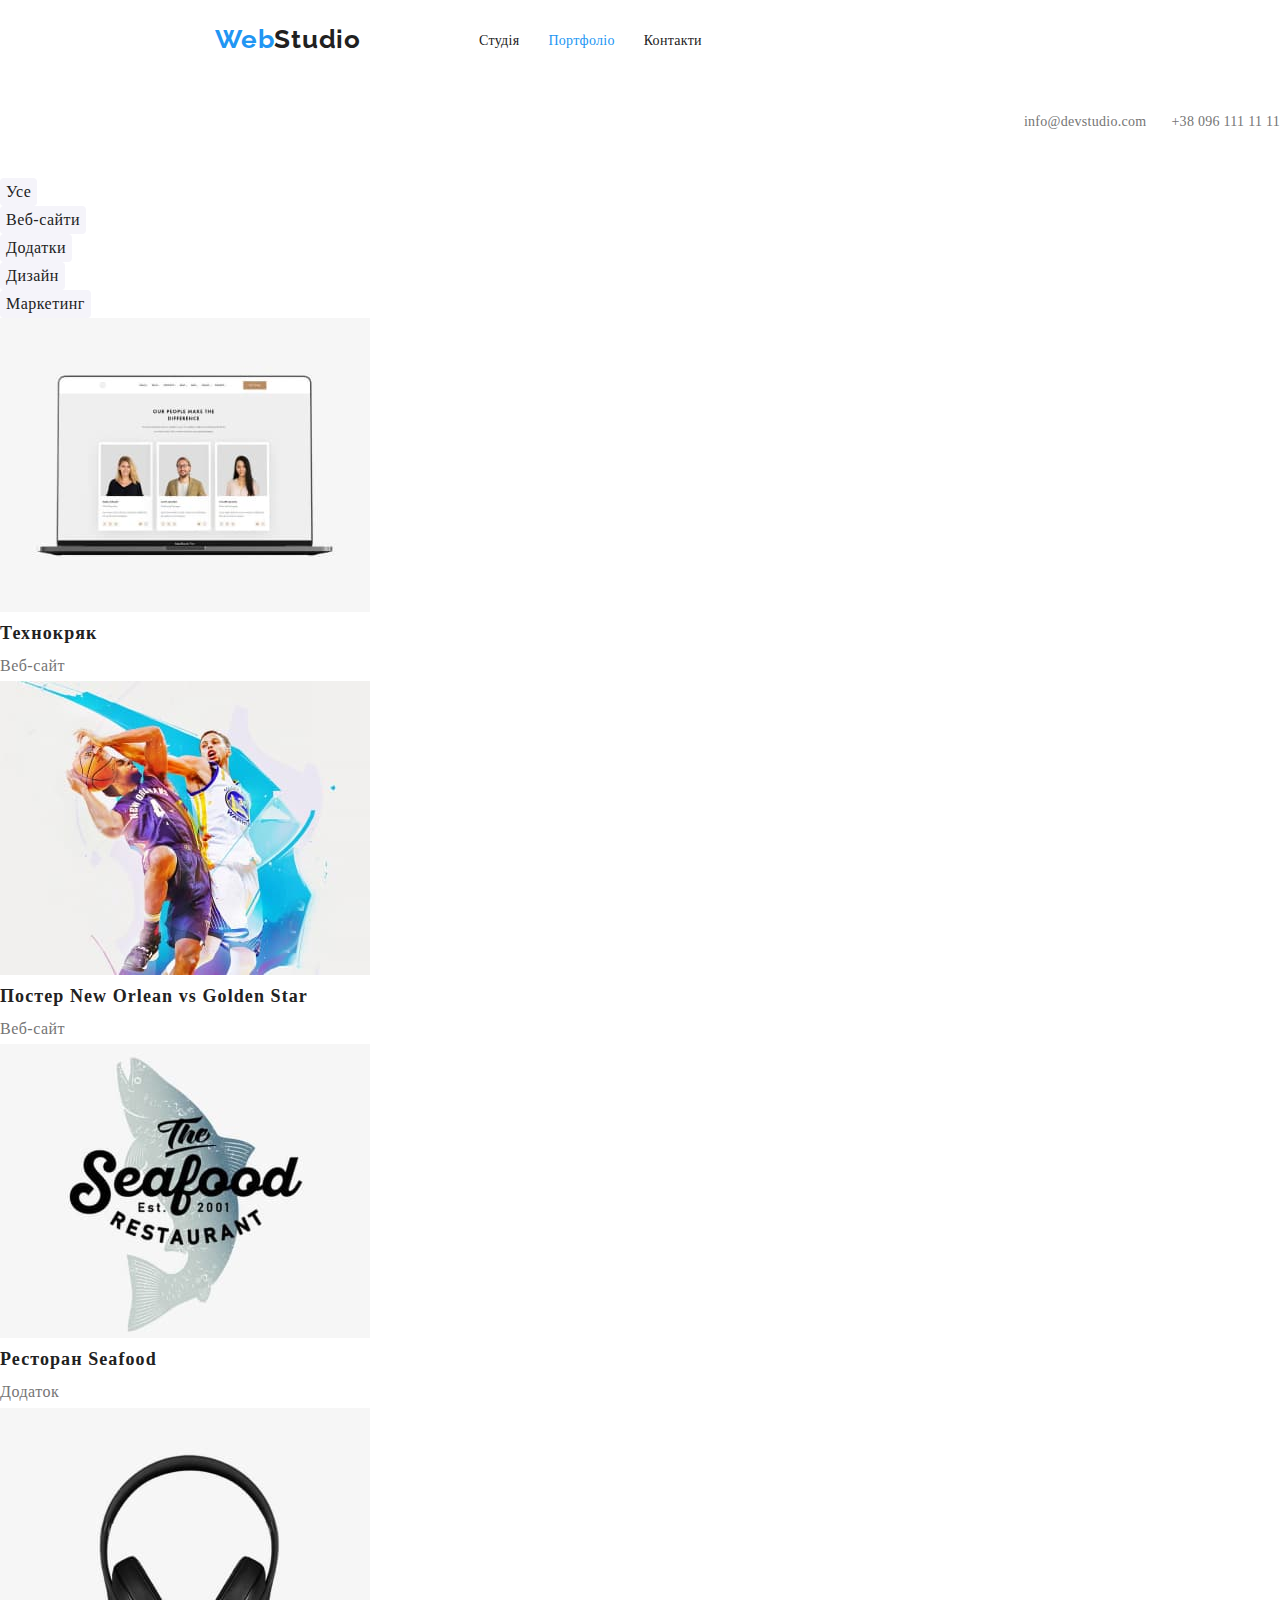
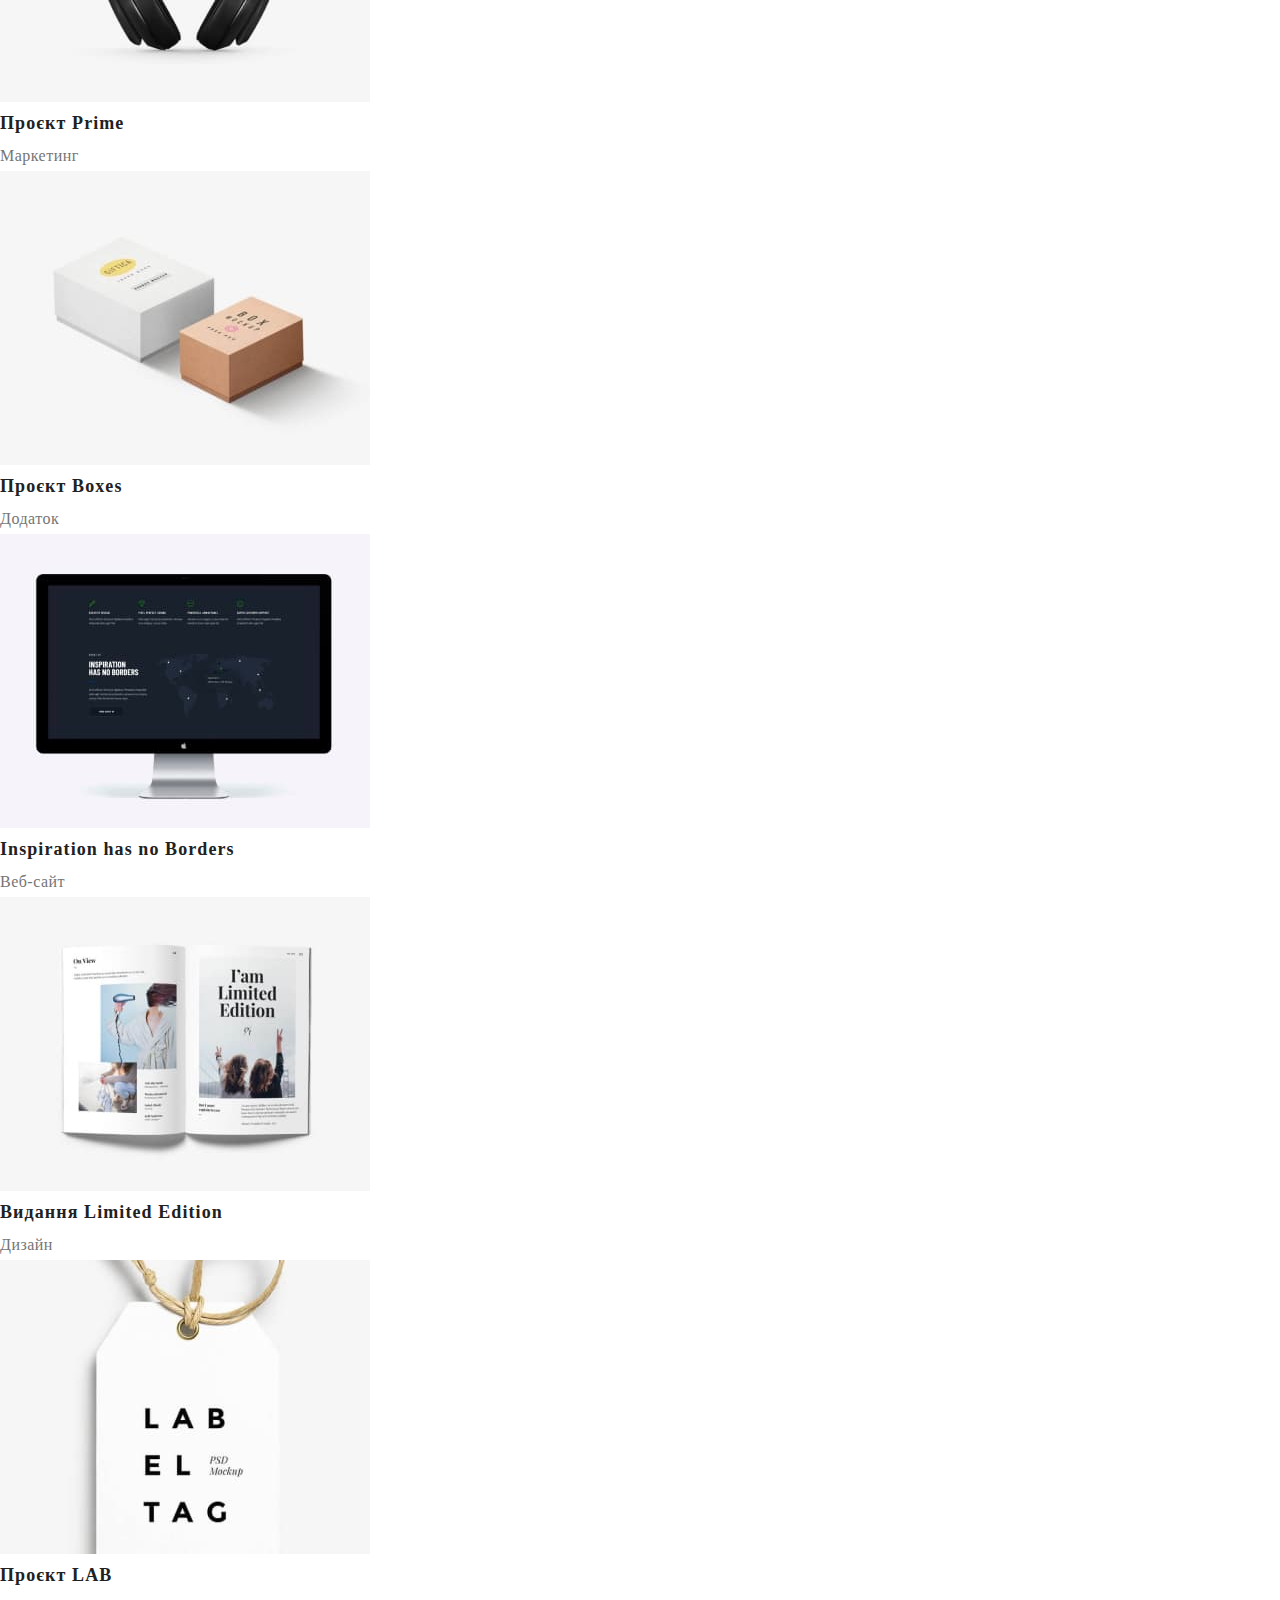
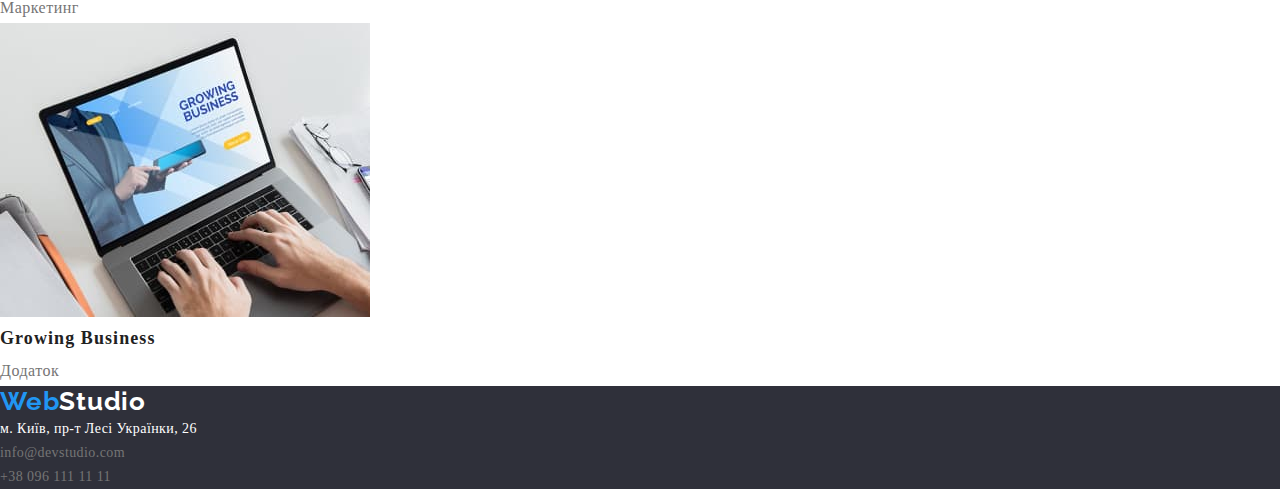
==== portfolio.html @ 802f82b5 "new" ====
<!DOCTYPE html>
<html lang="en">
  <head>
    <meta charset="UTF-8" />
    <meta http-equiv="X-UA-Compatible" content="IE=edge" />
    <meta name="viewport" content="width=device-width, initial-scale=1.0" />
    <title>Web Studio</title>
    <link rel="stylesheet" href="/css/styles.css" />
    <link rel="stylesheet" href="/css/reset.css" />
    <link rel="preconnect" href="https://fonts.googleapis.com" />
    <link rel="preconnect" href="https://fonts.gstatic.com" crossorigin />
    <link
      href="https://fonts.googleapis.com/css2?family=Raleway:wght@700&family=Roboto:wght@400;500;700;900&display=swap"
      rel="stylesheet"
    />
  </head>
  <body>
    <header class="header">
      <nav class="header-navigation">
        <a class="logo" href="./index.html"
          ><span class="logo-color">Web</span>Studio</a
        >
        <ul class="header-navigation-list">
          <li class="header-list-item list">
            <a class="link-navigation link" href="./index.html">Студія</a>
          </li>
          <li class="header-list-item list">
            <a class="link-navigation link is-active" href="./portfolio.html"
              >Портфоліо</a
            >
          </li>
          <li class="header-list-item list">
            <a class="link-navigation link" href="">Контакти</a>
          </li>
        </ul>
      </nav>
      <ul class="header-contacts">
        <li class="contacts-list list">
          <a class="link-contacts link" href="mailto:info@devstudio.com"
            >info@devstudio.com</a
          >
        </li>
        <li class="contacts-list list">
          <a class="link-contacts link" href="tel:+380961111111"
            >+38 096 111 11 11</a
          >
        </li>
      </ul>
    </header>

    <main class="main">
        <section class="filter-portfolio">
        <h1 class="filter-title">Web Portfolio</h1>
        <ul class="filter-list">
          <li class="filter-item list">
            <button class="filter-btn" type="button">Усе</button>
          </li>
          <li class="filter-item list">
            <button class="filter-btn" type="button">Веб-сайти</button>
          </li>
          <li class="filter-item list">
            <button class="filter-btn" type="button">Додатки</button>
          </li>
          <li class="filter-item list">
            <button class="filter-btn" type="button">Дизайн</button>
          </li>
          <li class="filter-item list">
            <button class="filter-btn" type="button">Маркетинг</button>
          </li>
        </ul>
     
      
        <ul class="portfolio-list">
          <li class="portfolio-item list">
            <a class="link" href="">
            <img src="./images/pf-1.jpg" alt="Технокряк" width="370" />
            <h2 class="portfolio-title">Технокряк</h2>
            <p class="portfolio-text">Веб-сайт</p>
            </a>
          </li>

          <li class="portfolio-item list">
            <a class="link" href="">
            <img
              src="./images/pf-2.jpg"
              alt="Постер New Orlean vs Golden Star"
              width="370"
            />
            <h2 class="portfolio-title">Постер New Orlean vs Golden Star</h2>
            <p class="portfolio-text">Веб-сайт</p>
        </a>
          </li>

          <li class="portfolio-item list">
            <a class="link" href="">
            <img src="./images/pf-3.jpg" alt="Ресторан Seafood" width="370" />
            <h2 class="portfolio-title">Ресторан Seafood</h2>
            <p class="portfolio-text">Додаток</p>
        </a>
          </li>

          <li class="portfolio-item list">
            <a class="link" href="">
            <img src="./images/pf-4.jpg" alt="Проєкт Prime" width="370" />
            <h2 class="portfolio-title">Проєкт Prime</h2>
            <p class="portfolio-text">Маркетинг</p>
        </a>
          </li>

          <li class="portfolio-item list">
            <a class="link" href="">
            <img src="./images/pf-5.jpg" alt="Проєкт Boxes" width="370" />
            <h2 class="portfolio-title">Проєкт Boxes</h2>
            <p class="portfolio-text">Додаток</p>
        </a>
          </li>

          <li class="portfolio-item list">
            <a class="link" href="">
            <img
              src="./images/pf-6.jpg"
              alt="Inspiration has no Borders"
              width="370"
            />
            <h2 class="portfolio-title">Inspiration has no Borders</h2>
            <p class="portfolio-text">Веб-сайт</p>
        </a>
          </li>

          <li class="portfolio-item list">
            <a class="link" href="">
            <img
              src="./images/pf-7.jpg"
              alt="Видання Limited Edition"
              width="370"
            />
            <h2 class="portfolio-title">Видання Limited Edition</h2>
            <p class="portfolio-text">Дизайн</p>
        </a>
          </li>

          <li class="portfolio-item list">
            <a class="link" href="">
            <img src="./images/pf-8.jpg" alt="Проєкт LAB" width="370" />
            <h2 class="portfolio-title">Проєкт LAB</h2>
            <p class="portfolio-text">Маркетинг</p>
        </a>
          </li>

          <li class="portfolio-item list">
            <a class="link" href="">
            <img src="./images/pf-9.jpg" alt="Growing Business" width="370" />
            <h2 class="portfolio-title">Growing Business</h2>
            <p class="portfolio-text">Додаток</p>
        </a>
          </li>
        </ul>
      </section>
    </main>

    <footer class="footer">
      <a class="footer-logo" href="./index.html"
        ><span class="logo-color">Web</span>Studio</a
      >
      <address class="footer-address">
        <ul class="footer-contacts">
          <li class="footer-list list"><a class="footer-map link" href="">м. Київ, пр-т Лесі Українки, 26</li>
          <li class="footer-list list">
            <a class="footer-link link" href="mailto:info@devstudio.com"
              >info@devstudio.com</a
            >
          </li>
          <li class="footer-list list">
            <a class="footer-link link" href="tel:+380961111111"
              >+38 096 111 11 11</a
            >
          </li>
        </ul>
      </address>
    </footer>
  </body>
</html>
---- css/styles.css ----
:root {
  --primary-color: #212121;
  --secondary-color: #757575;
  --thirdy-color: #fff;
  --hover-link-color: #2196f3;
  --logo-color: #2196f3;
  --gray: #2f303a;
  --btn-background: #f5f4fa;
}
html,
body {
  font-family: "Roboto", sans-serif;
  color: var(--primary-color);
  height: 100%;
  width: 100%;
  max-width: 1600px;
}


.link-navigation:focus,
.link-navigation:hover,
.link-contacts:focus,
.link-contacts:hover,
.footer-link:focus,
.footer-link:hover,
.footer-map:focus,
.footer-map:hover
    {
  color: var(--hover-link-color);
}

.list {
  list-style-type: none;
}

.link {
  text-decoration: none;
}

.contacts-list ,
.header-list-item {
    display: inline;
}
/*
.header {
  display: flex;
  position: absolute;
  height: 100%;
  
}*/

.header-navigation {
    display: flex;
    justify-content: absolute;
    border: 0px;  
   
   } 


.logo {
  text-decoration: none;
  color: var(--primary-color);
  font-weight: 700;
  font-family: "Raleway";
  font-size: 26px;
  line-height: 1.19;
  letter-spacing: 0.03em;
  margin: 24px 0px 24px 215px;
}

.header-navigation-list {
    margin: 32px 0px 32px 93px;
}

.contacts-list ,
.header-list-item {
  padding-left: 25px;
}






.header-contacts {
  display: flex;
  justify-content: flex-end;  
  margin: 32px 0px 32px 304px;
  
} 

.logo-color {
  color: var(--logo-color);
}

.link-navigation {
  text-decoration: none;
  color: var(--primary-color);
  font-weight: 500;
  font-size: 14px;
  line-height: 1.14;
  letter-spacing: 0.02em;
}

.link-contacts {
  text-decoration: none;
  color: var(--secondary-color);
  font-weight: 500;
  font-size: 14px;
  line-height: 1.14;
  letter-spacing: 0.02em;
}

.is-active {
    color: var(--hover-link-color);
}


.order {
  display: flex;
  flex-direction: column;
  background-color: var(--gray);
  height: 600px;
}

.order-title {
  color: var(--thirdy-color);
  font-weight: 900;
  font-size: 44px;
  line-height: 1.36;
  letter-spacing: 0.06em;
  text-transform: uppercase;
  margin-top: 160px;
  text-align: center;
}

.order-btn {
  font-family: inherit;
  font-weight: 700;
  font-size: 16px;
  line-height: 1.88;
  color: var(--thirdy-color);
  letter-spacing: 0.06em;
  background: var(--hover-link-color);
  border-width: 0;
  box-shadow: 0px 4px 4px rgba(0, 0, 0, 0);
  border-radius: 4px;
  cursor: pointer;
  width: 216px;
  height: 50px;
  align-self: center;
  margin-top: 30px;
}

.benefits-title {
  visibility: hidden;
}

.benefits-subtitle {
  font-weight: 700;
  font-size: 14px;
  line-height: 1.14;
  letter-spacing: 0.03em;
  text-transform: uppercase;
}

.benefits-text {
  font-weight: 400;
  font-size: 14px;
  line-height: 1.71;
  letter-spacing: 0.03em;
  color: var(--secondary-color);
}

.doit-subtitle {
  font-weight: 700;
  font-size: 36px;
  line-height: 1.17;
  letter-spacing: 0.03em;
}

.team {
  background-color: #f5f4fa;
}

.team-subtitle {
  font-weight: 700;
  font-size: 36px;
  line-height: 1.17;
  letter-spacing: 0.03em;
}

.team-name {
  font-weight: 500;
  font-size: 16px;
  line-height: 1.19;
  letter-spacing: 0.03em;
}

.team-profession {
  font-weight: 400;
  font-size: 16px;
  line-height: 1.19;
  letter-spacing: 0.03em;
  color: var(--secondary-color);
}

.footer {
  background-color: var(--gray);
}

.footer-logo {
  text-decoration: none;
  color: var(--thirdy-color);
  font-weight: 700;
  font-family: "Raleway";
  font-size: 26px;
  line-height: 1.19;
  letter-spacing: 0.03em;
}

.footer-contacts {
  font-weight: 400;
  font-size: 14px;
  line-height: 1.71;
  letter-spacing: 0.03em;
  color: var(--thirdy-color);
  font-style: normal;
}

.footer-map {
    color: var(--thirdy-color);
}

.footer-link {
  color: var(--secondary-color);
}

/*---------portfolio style--------------*/
.filter-title {
  visibility: hidden;
}
.filter-btn {
  font-family: inherit;
  font-weight: 500;
  font-size: 16px;
  line-height: 1.63;
  color: var(--primary-color);
  letter-spacing: 0.03em;
  background: var(--btn-background);
  border-width: 0;
  border-radius: 4px;
  cursor: pointer;
}

.filter-btn:hover,
.filter-btn:focus {
  background-color: var(--hover-link-color);
  color: var(--thirdy-color);
}

.portfolio-title {
  font-weight: 700;
  font-size: 18px;
  line-height: 2;
  letter-spacing: 0.06em;
  color: var(--primary-color);
}

.portfolio-text {
  font-weight: 400;
  font-size: 16px;
  line-height: 1.88;
  letter-spacing: 0.03em;
  color: var(--secondary-color);
}
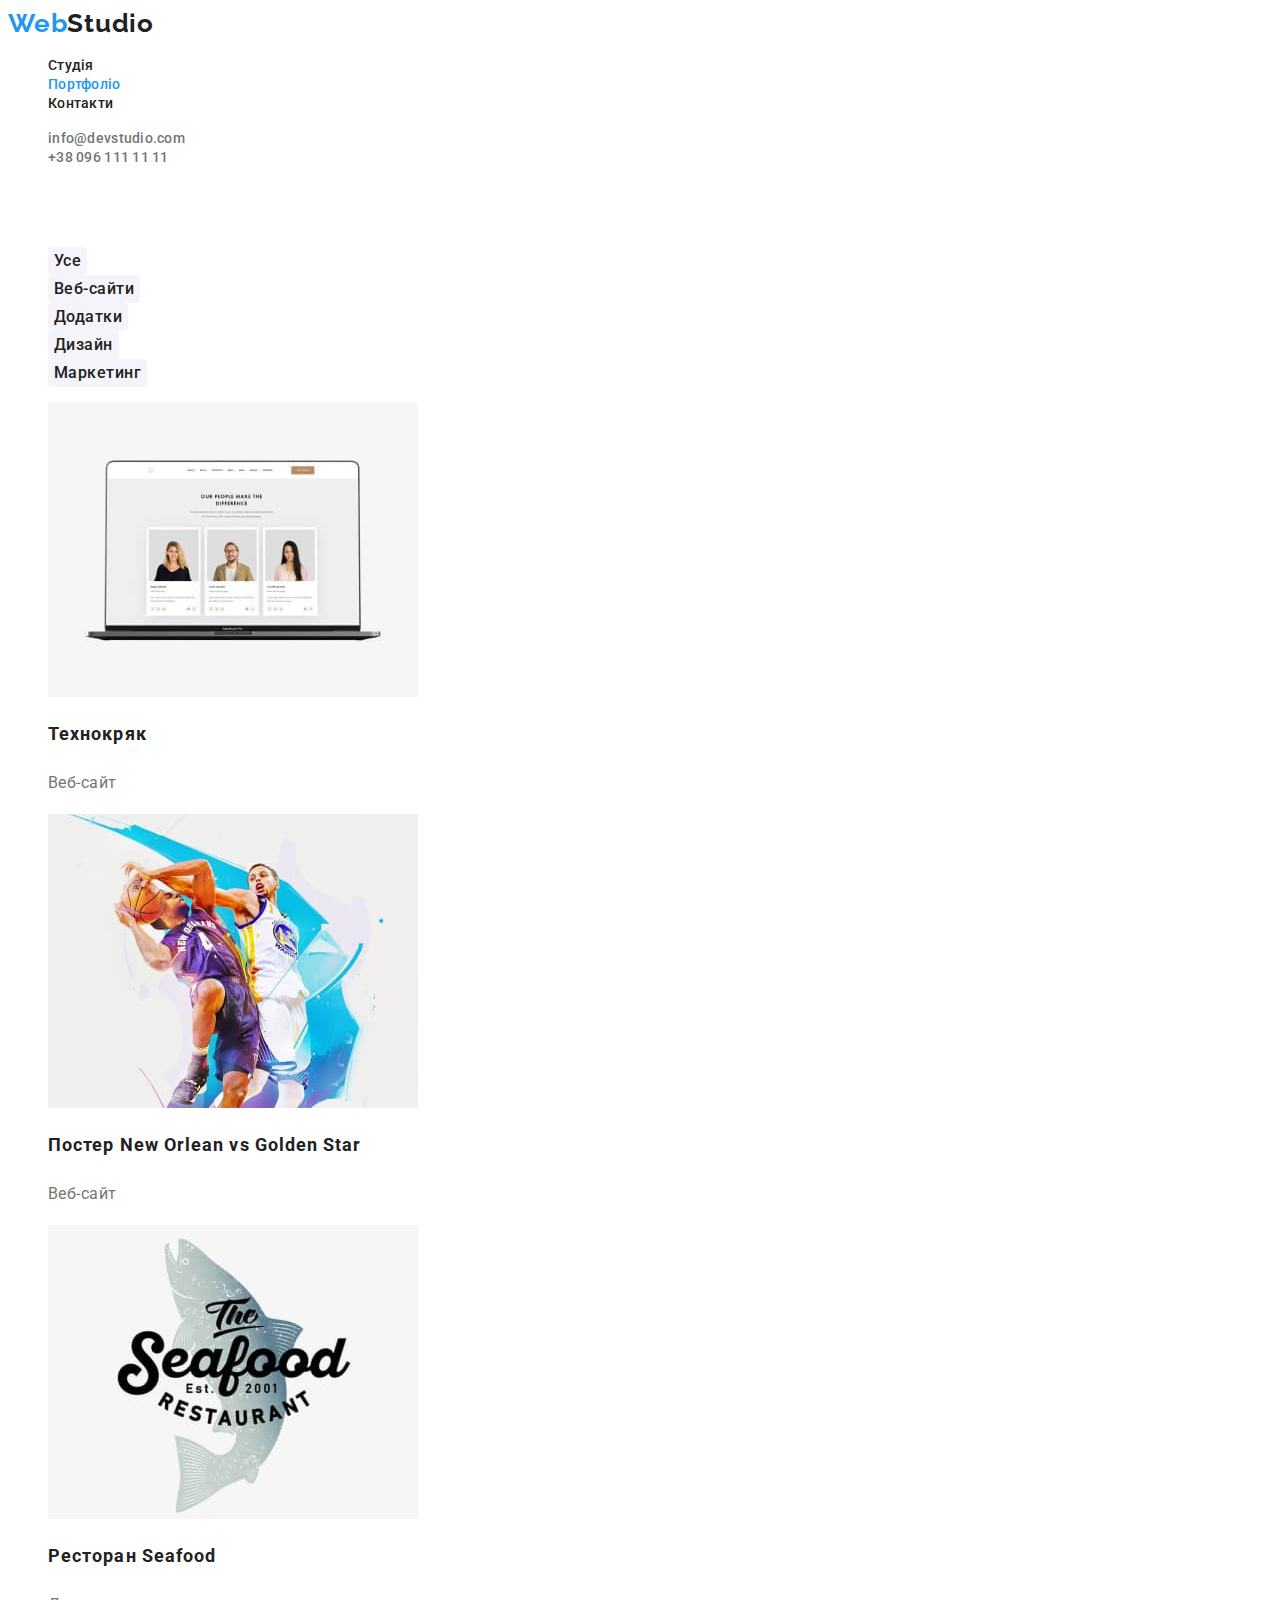
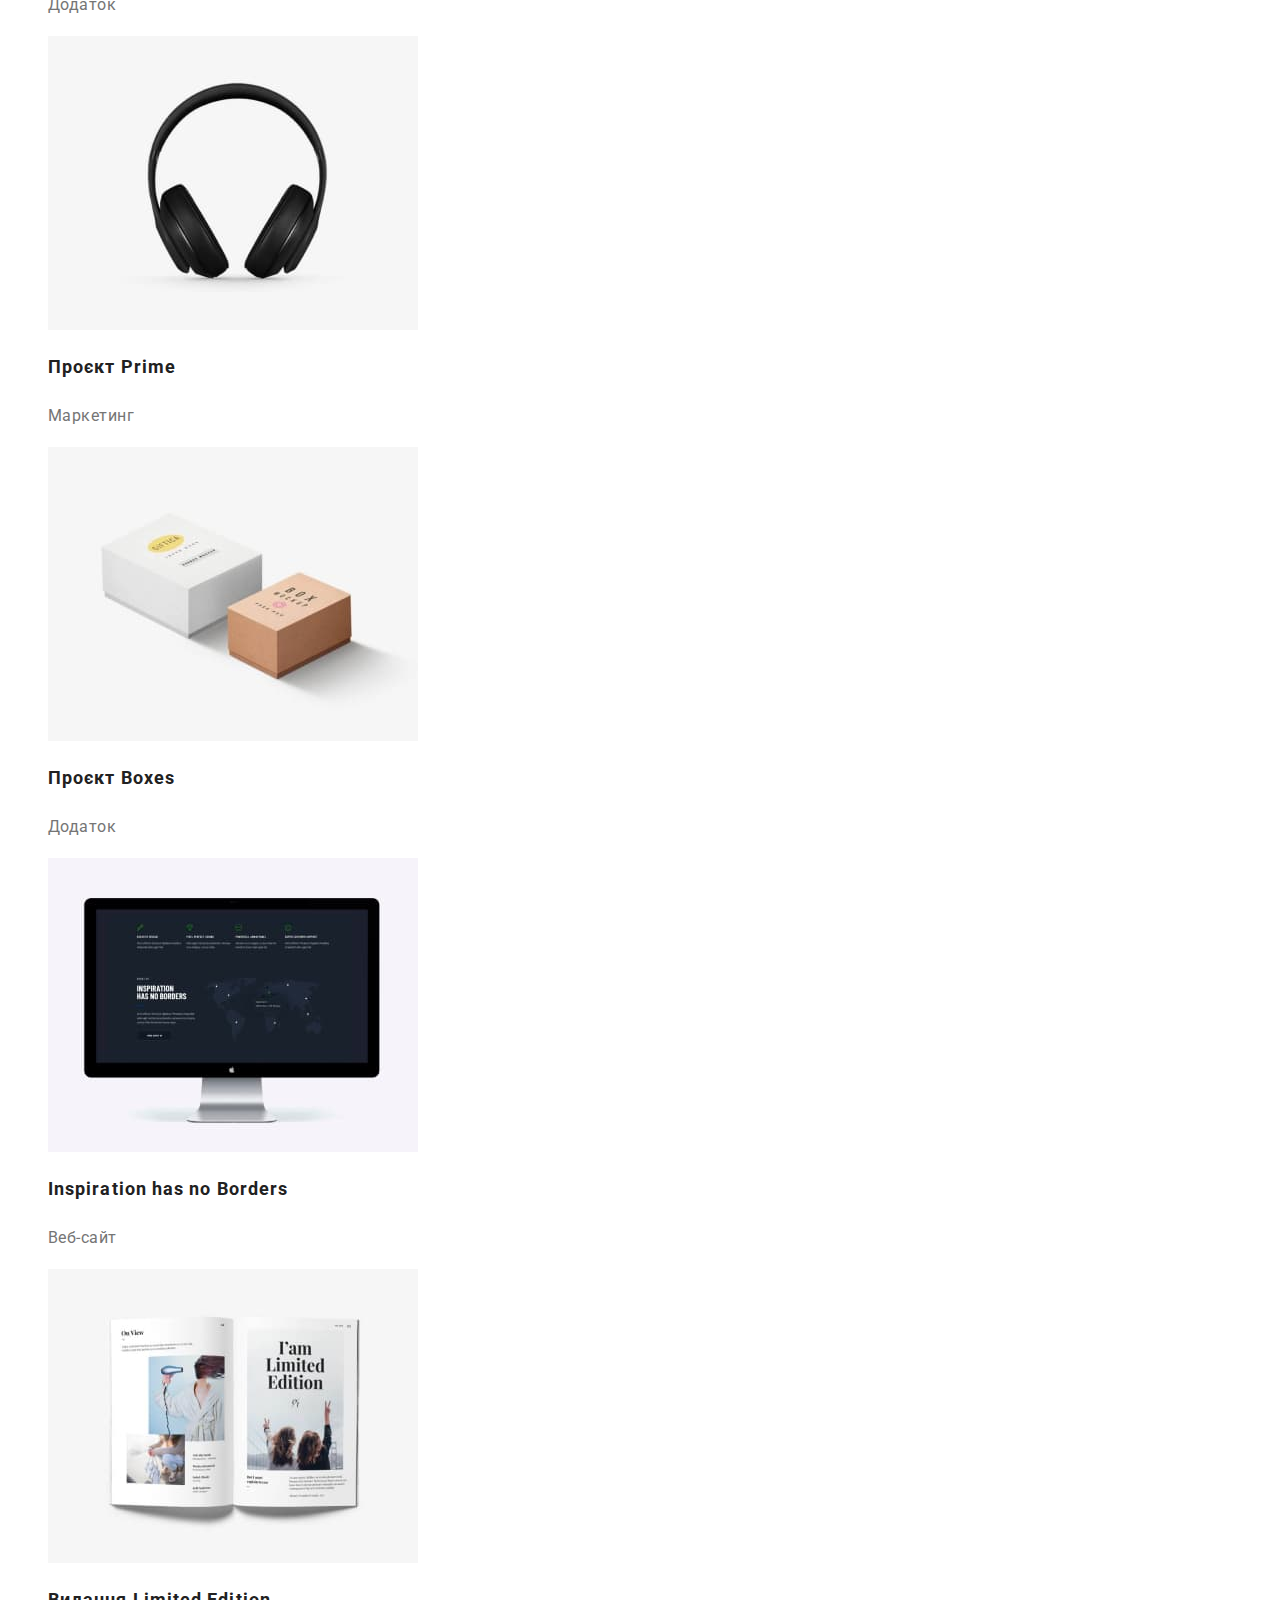
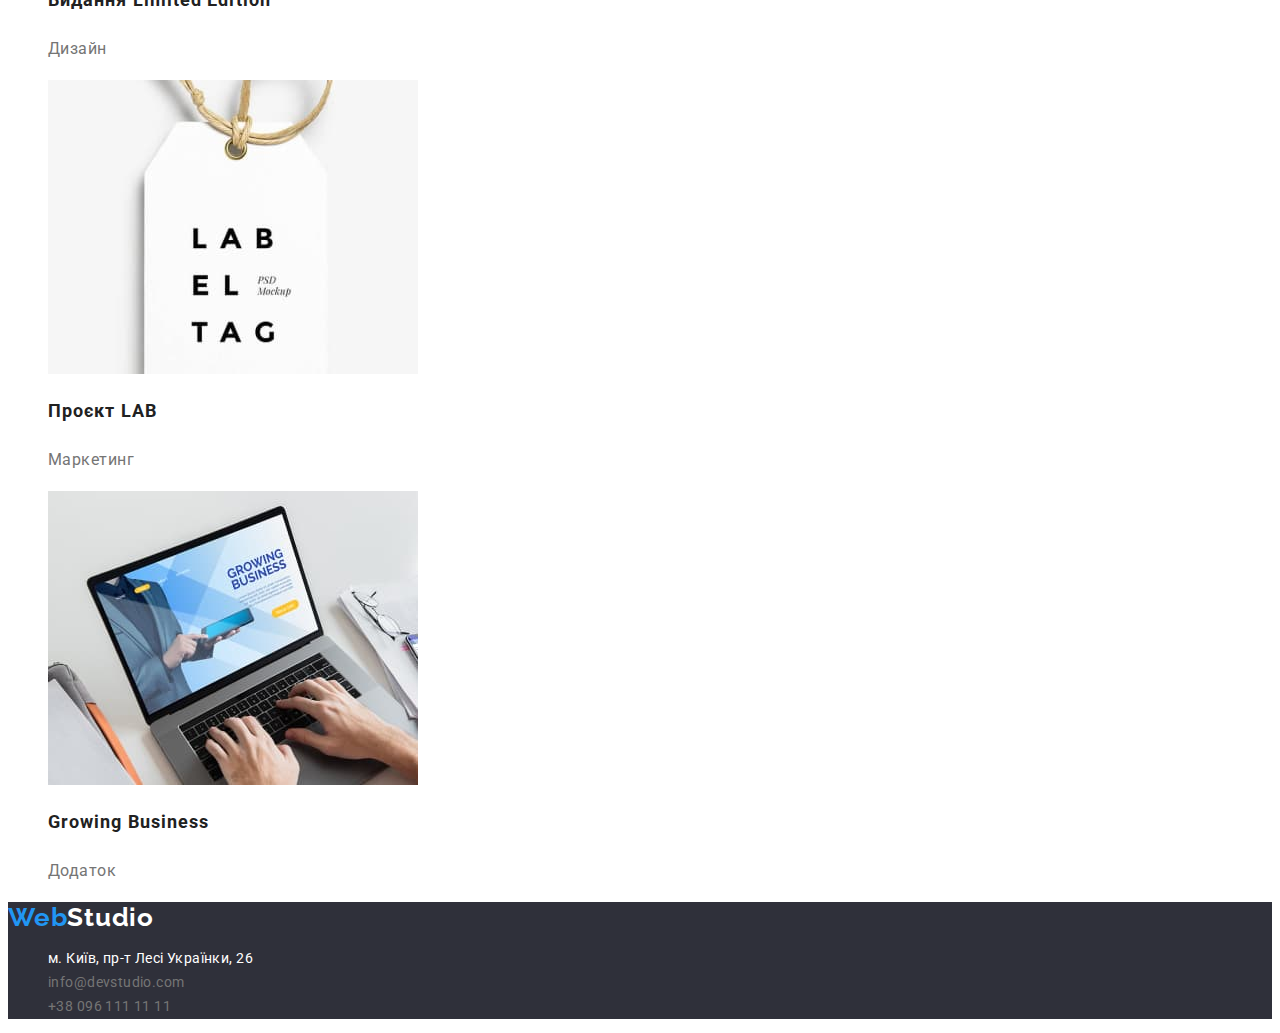
==== commit 274998a4: "first" ====
--- a/portfolio.html
+++ b/portfolio.html
@@ -1,12 +1,12 @@
 <!DOCTYPE html>
-<html lang="en">
+<html lang="uk">
   <head>
     <meta charset="UTF-8" />
     <meta http-equiv="X-UA-Compatible" content="IE=edge" />
     <meta name="viewport" content="width=device-width, initial-scale=1.0" />
     <title>Web Studio</title>
     <link rel="stylesheet" href="/css/styles.css" />
-    <link rel="stylesheet" href="/css/reset.css" />
+    <!-- <link rel="stylesheet" href="/css/reset.css" /> -->
     <link rel="preconnect" href="https://fonts.googleapis.com" />
     <link rel="preconnect" href="https://fonts.gstatic.com" crossorigin />
     <link
--- a/css/styles.css
+++ b/css/styles.css
@@ -11,11 +11,7 @@
 body {
   font-family: "Roboto", sans-serif;
   color: var(--primary-color);
-  height: 100%;
-  width: 100%;
-  max-width: 1600px;
-}
-
+}
 
 .link-navigation:focus,
 .link-navigation:hover,
@@ -24,8 +20,7 @@
 .footer-link:focus,
 .footer-link:hover,
 .footer-map:focus,
-.footer-map:hover
-    {
+.footer-map:hover {
   color: var(--hover-link-color);
 }
 
@@ -37,26 +32,6 @@
   text-decoration: none;
 }
 
-.contacts-list ,
-.header-list-item {
-    display: inline;
-}
-/*
-.header {
-  display: flex;
-  position: absolute;
-  height: 100%;
-  
-}*/
-
-.header-navigation {
-    display: flex;
-    justify-content: absolute;
-    border: 0px;  
-   
-   } 
-
-
 .logo {
   text-decoration: none;
   color: var(--primary-color);
@@ -65,29 +40,7 @@
   font-size: 26px;
   line-height: 1.19;
   letter-spacing: 0.03em;
-  margin: 24px 0px 24px 215px;
-}
-
-.header-navigation-list {
-    margin: 32px 0px 32px 93px;
-}
-
-.contacts-list ,
-.header-list-item {
-  padding-left: 25px;
-}
-
-
-
-
-
-
-.header-contacts {
-  display: flex;
-  justify-content: flex-end;  
-  margin: 32px 0px 32px 304px;
-  
-} 
+}
 
 .logo-color {
   color: var(--logo-color);
@@ -112,15 +65,11 @@
 }
 
 .is-active {
-    color: var(--hover-link-color);
-}
-
+  color: var(--hover-link-color);
+}
 
 .order {
-  display: flex;
-  flex-direction: column;
   background-color: var(--gray);
-  height: 600px;
 }
 
 .order-title {
@@ -130,8 +79,6 @@
   line-height: 1.36;
   letter-spacing: 0.06em;
   text-transform: uppercase;
-  margin-top: 160px;
-  text-align: center;
 }
 
 .order-btn {
@@ -146,10 +93,6 @@
   box-shadow: 0px 4px 4px rgba(0, 0, 0, 0);
   border-radius: 4px;
   cursor: pointer;
-  width: 216px;
-  height: 50px;
-  align-self: center;
-  margin-top: 30px;
 }
 
 .benefits-title {
@@ -229,7 +172,7 @@
 }
 
 .footer-map {
-    color: var(--thirdy-color);
+  color: var(--thirdy-color);
 }
 
 .footer-link {
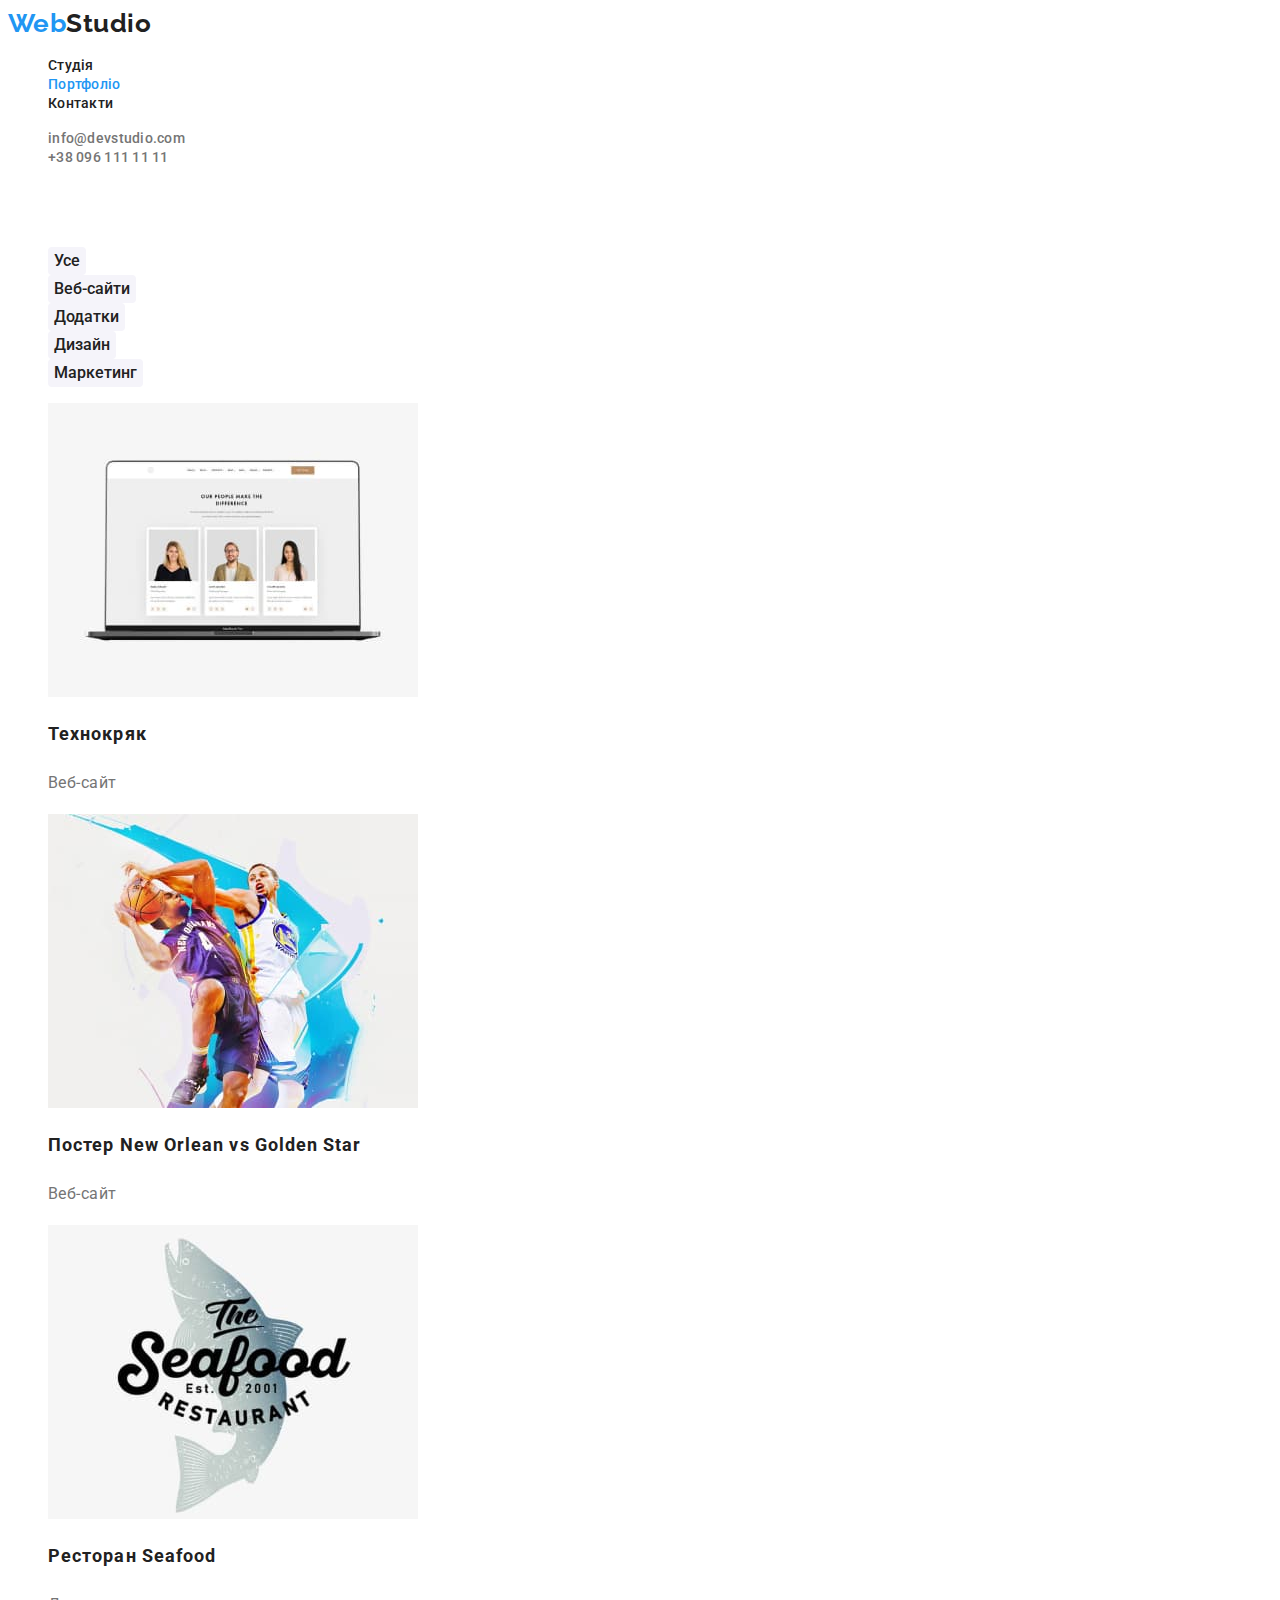
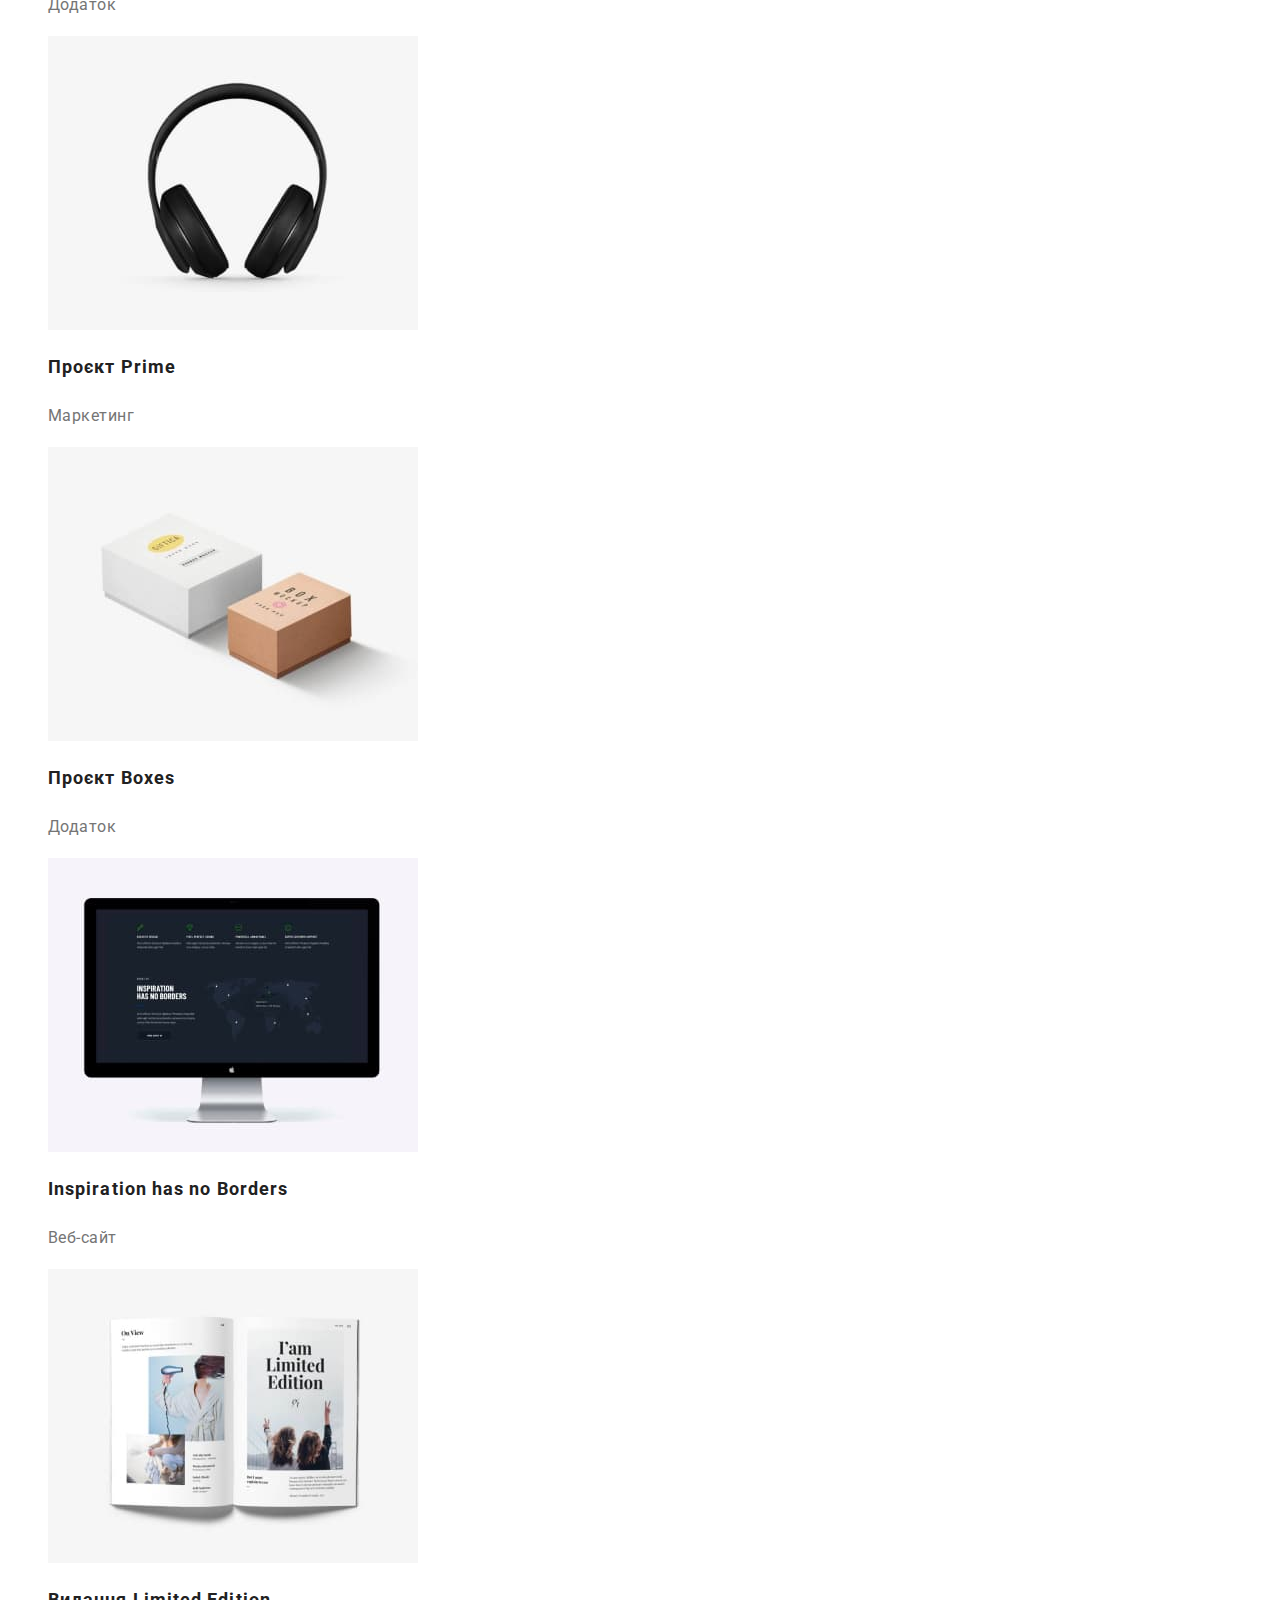
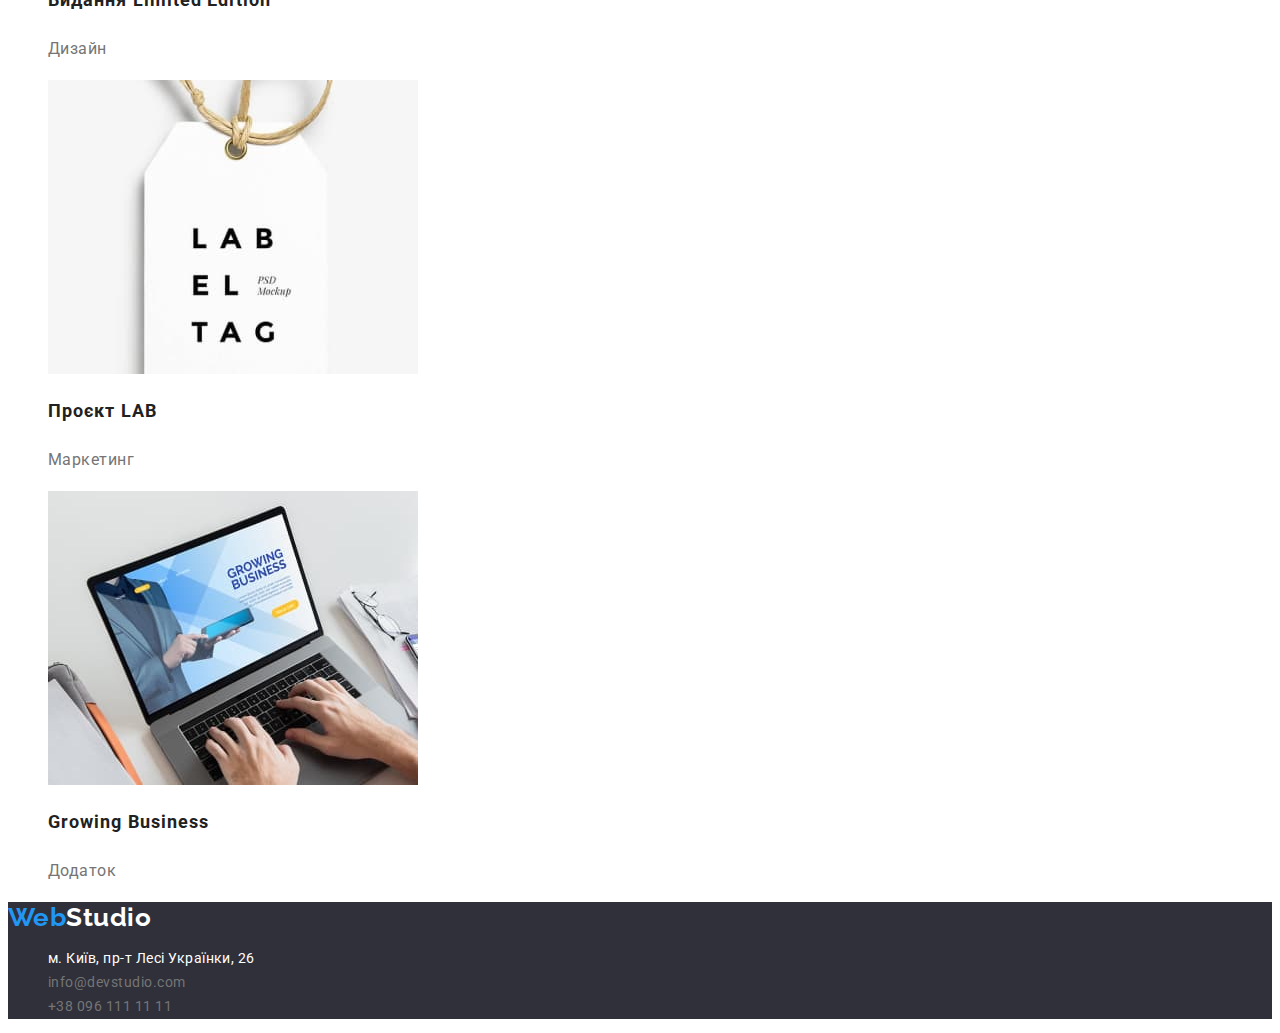
==== commit c3ae3fb7: "оптимизация" ====
--- a/portfolio.html
+++ b/portfolio.html
@@ -17,17 +17,13 @@
   <body>
     <header class="header">
       <nav class="header-navigation">
-        <a class="logo" href="./index.html"
-          ><span class="logo-color">Web</span>Studio</a
-        >
+        <a class="logo" href="./index.html"><span class="logo-color">Web</span>Studio</a>
         <ul class="header-navigation-list">
           <li class="header-list-item list">
             <a class="link-navigation link" href="./index.html">Студія</a>
           </li>
           <li class="header-list-item list">
-            <a class="link-navigation link is-active" href="./portfolio.html"
-              >Портфоліо</a
-            >
+            <a class="link-navigation link is-active" href="./portfolio.html">Портфоліо</a>
           </li>
           <li class="header-list-item list">
             <a class="link-navigation link" href="">Контакти</a>
@@ -36,20 +32,16 @@
       </nav>
       <ul class="header-contacts">
         <li class="contacts-list list">
-          <a class="link-contacts link" href="mailto:info@devstudio.com"
-            >info@devstudio.com</a
-          >
+          <a class="link-contacts link" href="mailto:info@devstudio.com">info@devstudio.com</a>
         </li>
         <li class="contacts-list list">
-          <a class="link-contacts link" href="tel:+380961111111"
-            >+38 096 111 11 11</a
-          >
+          <a class="link-contacts link" href="tel:+380961111111">+38 096 111 11 11</a>
         </li>
       </ul>
     </header>
 
     <main class="main">
-        <section class="filter-portfolio">
+      <section class="filter-portfolio">
         <h1 class="filter-title">Web Portfolio</h1>
         <ul class="filter-list">
           <li class="filter-item list">
@@ -68,112 +60,101 @@
             <button class="filter-btn" type="button">Маркетинг</button>
           </li>
         </ul>
-     
-      
+
         <ul class="portfolio-list">
           <li class="portfolio-item list">
             <a class="link" href="">
-            <img src="./images/pf-1.jpg" alt="Технокряк" width="370" />
-            <h2 class="portfolio-title">Технокряк</h2>
-            <p class="portfolio-text">Веб-сайт</p>
+              <img src="./images/pf-1.jpg" alt="Технокряк" width="370" />
+              <h2 class="portfolio-title">Технокряк</h2>
+              <p class="portfolio-text">Веб-сайт</p>
             </a>
           </li>
 
           <li class="portfolio-item list">
             <a class="link" href="">
-            <img
-              src="./images/pf-2.jpg"
-              alt="Постер New Orlean vs Golden Star"
-              width="370"
-            />
-            <h2 class="portfolio-title">Постер New Orlean vs Golden Star</h2>
-            <p class="portfolio-text">Веб-сайт</p>
-        </a>
+              <img src="./images/pf-2.jpg" alt="Постер New Orlean vs Golden Star" width="370" />
+              <h2 class="portfolio-title">Постер New Orlean vs Golden Star</h2>
+              <p class="portfolio-text">Веб-сайт</p>
+            </a>
           </li>
 
           <li class="portfolio-item list">
             <a class="link" href="">
-            <img src="./images/pf-3.jpg" alt="Ресторан Seafood" width="370" />
-            <h2 class="portfolio-title">Ресторан Seafood</h2>
-            <p class="portfolio-text">Додаток</p>
-        </a>
+              <img src="./images/pf-3.jpg" alt="Ресторан Seafood" width="370" />
+              <h2 class="portfolio-title">Ресторан Seafood</h2>
+              <p class="portfolio-text">Додаток</p>
+            </a>
           </li>
 
           <li class="portfolio-item list">
             <a class="link" href="">
-            <img src="./images/pf-4.jpg" alt="Проєкт Prime" width="370" />
-            <h2 class="portfolio-title">Проєкт Prime</h2>
-            <p class="portfolio-text">Маркетинг</p>
-        </a>
+              <img src="./images/pf-4.jpg" alt="Проєкт Prime" width="370" />
+              <h2 class="portfolio-title">Проєкт Prime</h2>
+              <p class="portfolio-text">Маркетинг</p>
+            </a>
           </li>
 
           <li class="portfolio-item list">
             <a class="link" href="">
-            <img src="./images/pf-5.jpg" alt="Проєкт Boxes" width="370" />
-            <h2 class="portfolio-title">Проєкт Boxes</h2>
-            <p class="portfolio-text">Додаток</p>
-        </a>
+              <img src="./images/pf-5.jpg" alt="Проєкт Boxes" width="370" />
+              <h2 class="portfolio-title">Проєкт Boxes</h2>
+              <p class="portfolio-text">Додаток</p>
+            </a>
           </li>
 
           <li class="portfolio-item list">
             <a class="link" href="">
-            <img
-              src="./images/pf-6.jpg"
-              alt="Inspiration has no Borders"
-              width="370"
-            />
-            <h2 class="portfolio-title">Inspiration has no Borders</h2>
-            <p class="portfolio-text">Веб-сайт</p>
-        </a>
+              <img src="./images/pf-6.jpg" alt="Inspiration has no Borders" width="370" />
+              <h2 class="portfolio-title">Inspiration has no Borders</h2>
+              <p class="portfolio-text">Веб-сайт</p>
+            </a>
           </li>
 
           <li class="portfolio-item list">
             <a class="link" href="">
-            <img
-              src="./images/pf-7.jpg"
-              alt="Видання Limited Edition"
-              width="370"
-            />
-            <h2 class="portfolio-title">Видання Limited Edition</h2>
-            <p class="portfolio-text">Дизайн</p>
-        </a>
+              <img src="./images/pf-7.jpg" alt="Видання Limited Edition" width="370" />
+              <h2 class="portfolio-title">Видання Limited Edition</h2>
+              <p class="portfolio-text">Дизайн</p>
+            </a>
           </li>
 
           <li class="portfolio-item list">
             <a class="link" href="">
-            <img src="./images/pf-8.jpg" alt="Проєкт LAB" width="370" />
-            <h2 class="portfolio-title">Проєкт LAB</h2>
-            <p class="portfolio-text">Маркетинг</p>
-        </a>
+              <img src="./images/pf-8.jpg" alt="Проєкт LAB" width="370" />
+              <h2 class="portfolio-title">Проєкт LAB</h2>
+              <p class="portfolio-text">Маркетинг</p>
+            </a>
           </li>
 
           <li class="portfolio-item list">
             <a class="link" href="">
-            <img src="./images/pf-9.jpg" alt="Growing Business" width="370" />
-            <h2 class="portfolio-title">Growing Business</h2>
-            <p class="portfolio-text">Додаток</p>
-        </a>
+              <img src="./images/pf-9.jpg" alt="Growing Business" width="370" />
+              <h2 class="portfolio-title">Growing Business</h2>
+              <p class="portfolio-text">Додаток</p>
+            </a>
           </li>
         </ul>
       </section>
     </main>
 
     <footer class="footer">
-      <a class="footer-logo" href="./index.html"
-        ><span class="logo-color">Web</span>Studio</a
-      >
+      <a class="logo" href="./index.html"><span class="logo-color">Web</span>Studio</a>
       <address class="footer-address">
         <ul class="footer-contacts">
-          <li class="footer-list list"><a class="footer-map link" href="">м. Київ, пр-т Лесі Українки, 26</li>
           <li class="footer-list list">
-            <a class="footer-link link" href="mailto:info@devstudio.com"
-              >info@devstudio.com</a
-            >
+            <a
+              class="footer-map link"
+              href="https://goo.gl/maps/aHd2ftM9WsuAnUvCA"
+              target="_blank"
+              rel="nofollow noreferrer noopener"
+              >м. Київ, пр-т Лесі Українки, 26
+            </a>
           </li>
           <li class="footer-list list">
-            <a class="footer-link link" href="tel:+380961111111"
-              >+38 096 111 11 11</a
-            >
+            <a class="footer-link link" href="mailto:info@devstudio.com">info@devstudio.com</a>
+          </li>
+          <li class="footer-list list">
+            <a class="footer-link link" href="tel:+380961111111">+38 096 111 11 11</a>
           </li>
         </ul>
       </address>
--- a/css/styles.css
+++ b/css/styles.css
@@ -1,3 +1,7 @@
+/* Коментар для ментора:
+там де в дизайні font-weight: 400;   
+в стилях це значення прибрано */
+
 :root {
   --primary-color: #212121;
   --secondary-color: #757575;
@@ -6,30 +10,19 @@
   --logo-color: #2196f3;
   --gray: #2f303a;
   --btn-background: #f5f4fa;
-}
-html,
+  --primary-font-size: 14px;
+  --secondary-font-size: 16px;
+}
+
 body {
   font-family: "Roboto", sans-serif;
   color: var(--primary-color);
-}
-
-.link-navigation:focus,
-.link-navigation:hover,
-.link-contacts:focus,
-.link-contacts:hover,
-.footer-link:focus,
-.footer-link:hover,
-.footer-map:focus,
-.footer-map:hover {
-  color: var(--hover-link-color);
+  /* letter-spacing частіше всього використовується */
+  letter-spacing: 0.03em;
 }
 
 .list {
   list-style-type: none;
-}
-
-.link {
-  text-decoration: none;
 }
 
 .logo {
@@ -39,7 +32,6 @@
   font-family: "Raleway";
   font-size: 26px;
   line-height: 1.19;
-  letter-spacing: 0.03em;
 }
 
 .logo-color {
@@ -50,7 +42,7 @@
   text-decoration: none;
   color: var(--primary-color);
   font-weight: 500;
-  font-size: 14px;
+  font-size: var(--primary-font-size);
   line-height: 1.14;
   letter-spacing: 0.02em;
 }
@@ -59,12 +51,29 @@
   text-decoration: none;
   color: var(--secondary-color);
   font-weight: 500;
-  font-size: 14px;
+  font-size: var(--primary-font-size);
   line-height: 1.14;
   letter-spacing: 0.02em;
 }
 
-.is-active {
+.link:focus,
+.link:hover {
+  color: var(--hover-link-color);
+}
+
+/* .link {
+  text-decoration: none;
+} */
+
+/* Класс is-active можливо зробити декількома варіантами
+Наприклад:
+.is-active
+a.is-active
+.link-navigation.link.is-active - в данному випадку, сама велика вага
+.header-navigation-list .is-active і так далі :-)
+*/
+
+.link-navigation.is-active {
   color: var(--hover-link-color);
 }
 
@@ -84,7 +93,7 @@
 .order-btn {
   font-family: inherit;
   font-weight: 700;
-  font-size: 16px;
+  font-size: var(--secondary-font-size);
   line-height: 1.88;
   color: var(--thirdy-color);
   letter-spacing: 0.06em;
@@ -101,50 +110,37 @@
 
 .benefits-subtitle {
   font-weight: 700;
-  font-size: 14px;
+  font-size: var(--primary-font-size);
   line-height: 1.14;
-  letter-spacing: 0.03em;
   text-transform: uppercase;
 }
 
 .benefits-text {
-  font-weight: 400;
-  font-size: 14px;
+  font-size: var(--primary-font-size);
   line-height: 1.71;
-  letter-spacing: 0.03em;
-  color: var(--secondary-color);
-}
-
-.doit-subtitle {
+  color: var(--secondary-color);
+}
+
+.doit-subtitle,
+.team-subtitle {
   font-weight: 700;
   font-size: 36px;
   line-height: 1.17;
-  letter-spacing: 0.03em;
 }
 
 .team {
   background-color: #f5f4fa;
 }
 
-.team-subtitle {
-  font-weight: 700;
-  font-size: 36px;
-  line-height: 1.17;
-  letter-spacing: 0.03em;
-}
-
 .team-name {
   font-weight: 500;
-  font-size: 16px;
+  font-size: var(--secondary-font-size);
   line-height: 1.19;
-  letter-spacing: 0.03em;
 }
 
 .team-profession {
-  font-weight: 400;
-  font-size: 16px;
+  font-size: var(--secondary-font-size);
   line-height: 1.19;
-  letter-spacing: 0.03em;
   color: var(--secondary-color);
 }
 
@@ -152,31 +148,25 @@
   background-color: var(--gray);
 }
 
-.footer-logo {
-  text-decoration: none;
-  color: var(--thirdy-color);
-  font-weight: 700;
-  font-family: "Raleway";
-  font-size: 26px;
-  line-height: 1.19;
-  letter-spacing: 0.03em;
+.footer > .logo {
+  color: var(--thirdy-color);
 }
 
 .footer-contacts {
-  font-weight: 400;
-  font-size: 14px;
+  font-size: var(--primary-font-size);
   line-height: 1.71;
-  letter-spacing: 0.03em;
   color: var(--thirdy-color);
   font-style: normal;
 }
 
 .footer-map {
   color: var(--thirdy-color);
+  text-decoration: none;
 }
 
 .footer-link {
   color: var(--secondary-color);
+  text-decoration: none;
 }
 
 /*---------portfolio style--------------*/
@@ -186,10 +176,9 @@
 .filter-btn {
   font-family: inherit;
   font-weight: 500;
-  font-size: 16px;
+  font-size: var(--secondary-font-size);
   line-height: 1.63;
   color: var(--primary-color);
-  letter-spacing: 0.03em;
   background: var(--btn-background);
   border-width: 0;
   border-radius: 4px;
@@ -202,6 +191,10 @@
   color: var(--thirdy-color);
 }
 
+.portfolio-item > a {
+  text-decoration: none;
+}
+
 .portfolio-title {
   font-weight: 700;
   font-size: 18px;
@@ -211,9 +204,7 @@
 }
 
 .portfolio-text {
-  font-weight: 400;
-  font-size: 16px;
+  font-size: var(--secondary-font-size);
   line-height: 1.88;
-  letter-spacing: 0.03em;
-  color: var(--secondary-color);
-}
+  color: var(--secondary-color);
+}
